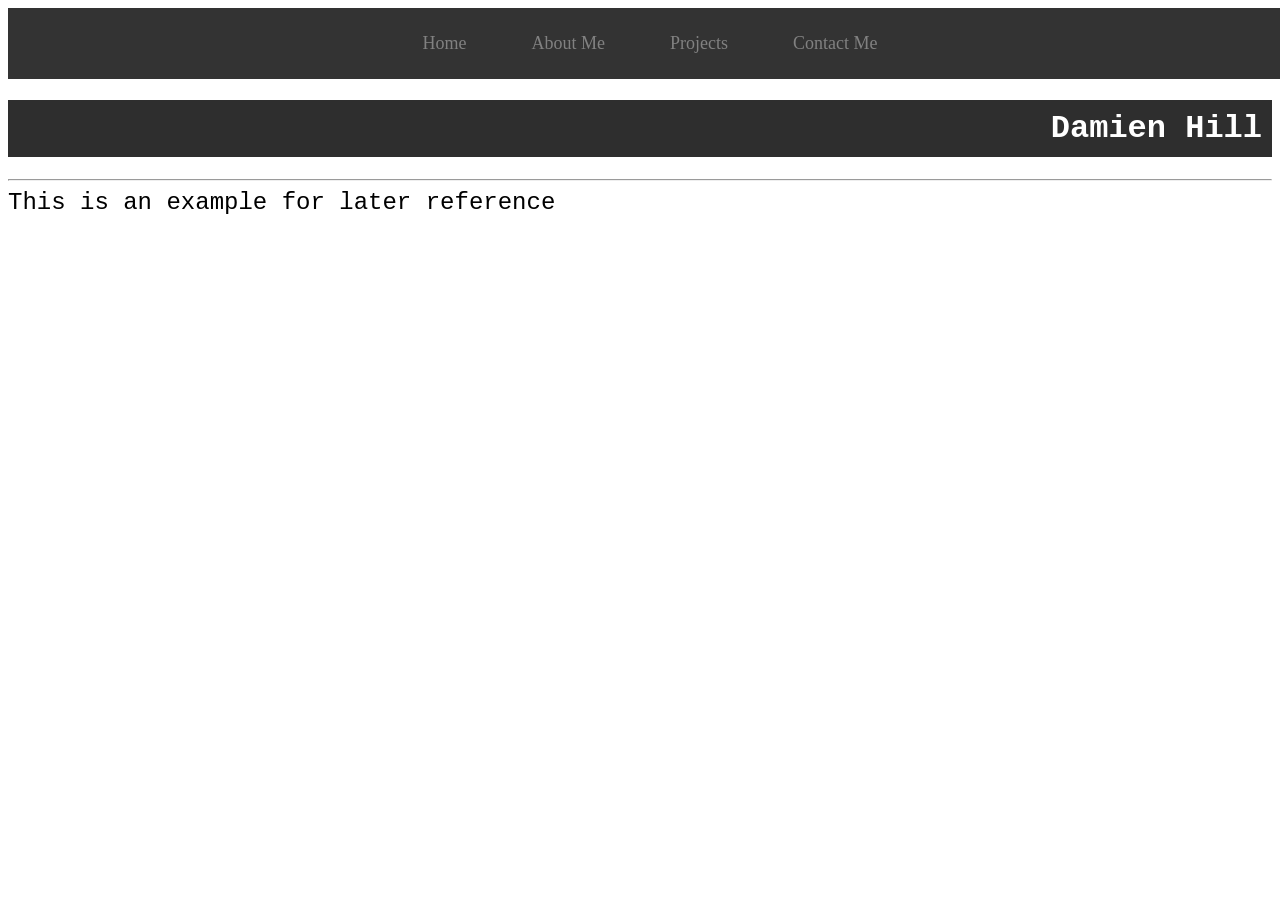
==== Portfolio/index.html @ cffcf5ea "Portfolio Start" ====
<!DOCTYPE html>
<meta charset = "UTF-8">
<html>

<head>
   <link rel="stylesheet" href="css/indexStyle.css">

<title> 
Home | Damien Hill
</title>
<div class="sidebar">
    <a href="index.html">Home</a>
    <a href="resume.html">About Me</a>
    <a href="projects.html">Projects</a>
    <a href="contact.html">Contact Me</a>
</div>

<h1>
    Damien Hill
</h1>

<hr>

<p1>
    This is an example for later reference
</p1>

</head>

<body>



</body>

</html>
---- Portfolio/css/indexStyle.css ----
h1 {
    text-align:right;
    font-size:32px;
    font-family:courier;
    padding: 10px;
    background-color: rgb(46, 46, 46);
    color: white;
}

p1 {
   position: sticky;
   text-align: right; 
   font-size: 24px; 
   font-family: 'Courier New', Courier, monospace;
}

.sidebar {
  display: flex;
  justify-content: center;
  width: 100%;
  gap: 15px;              
  padding: 10px;
  background-color: #333;
  position: sticky;       
  top: 0;
  left: 0;
}

.sidebar a {
  padding: 15px 25px;
  text-decoration: none;
  font-size: 18px;
  color: #818181;
  display: block;   
  transition: 0.3s;  
}

.sidebar a:hover {
  color: #f1f1f1;
  background-color: #555;
}
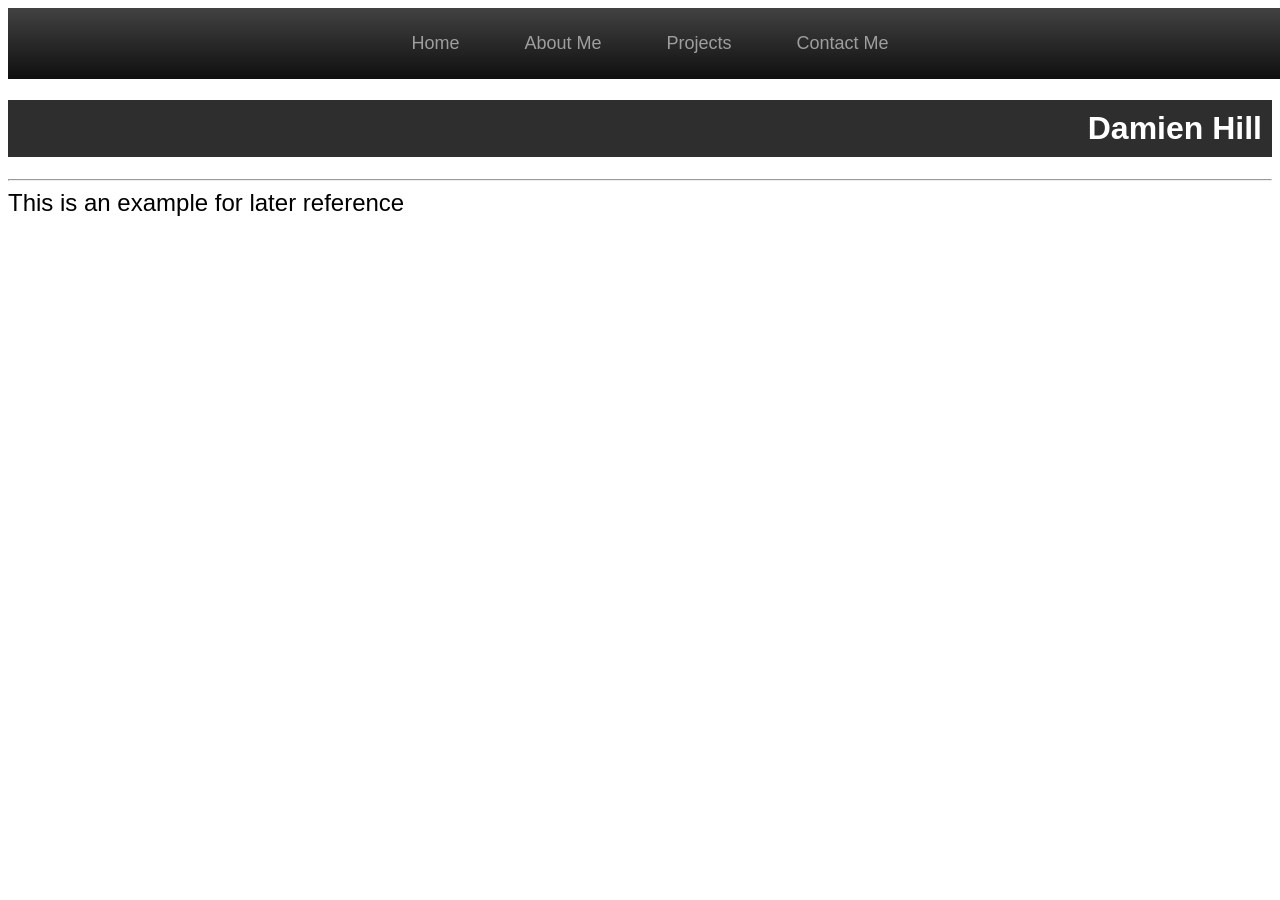
==== commit f5a770a4: "CSS configuring Made buttons transition smoothly for detail" ====
--- a/Portfolio/index.html
+++ b/Portfolio/index.html
@@ -4,7 +4,7 @@
 
 <head>
    <link rel="stylesheet" href="css/indexStyle.css">
-
+   <link rel="icon" href="har.ico">
 <title> 
 Home | Damien Hill
 </title>
--- a/Portfolio/css/indexStyle.css
+++ b/Portfolio/css/indexStyle.css
@@ -1,7 +1,7 @@
 h1 {
     text-align:right;
     font-size:32px;
-    font-family:courier;
+    font-family: 'Gill Sans', 'Gill Sans MT', Calibri, 'Trebuchet MS', sans-serif;
     padding: 10px;
     background-color: rgb(46, 46, 46);
     color: white;
@@ -11,7 +11,7 @@
    position: sticky;
    text-align: right; 
    font-size: 24px; 
-   font-family: 'Courier New', Courier, monospace;
+   font-family: 'Gill Sans', 'Gill Sans MT', Calibri, 'Trebuchet MS', sans-serif;
 }
 
 .sidebar {
@@ -20,7 +20,7 @@
   width: 100%;
   gap: 15px;              
   padding: 10px;
-  background-color: #333;
+  background-image: linear-gradient(rgb(66, 66, 66), rgb(15, 15, 15));
   position: sticky;       
   top: 0;
   left: 0;
@@ -30,12 +30,16 @@
   padding: 15px 25px;
   text-decoration: none;
   font-size: 18px;
-  color: #818181;
-  display: block;   
+  font-family: 'Gill Sans', 'Gill Sans MT', Calibri, 'Trebuchet MS', sans-serif;
+  color: #9e9e9e;
+  display: block;
+  border-radius: 8px;   
   transition: 0.3s;  
 }
 
 .sidebar a:hover {
   color: #f1f1f1;
   background-color: #555;
+  border-radius: 8px;
+  transform: translate(0px, -6px)
 }
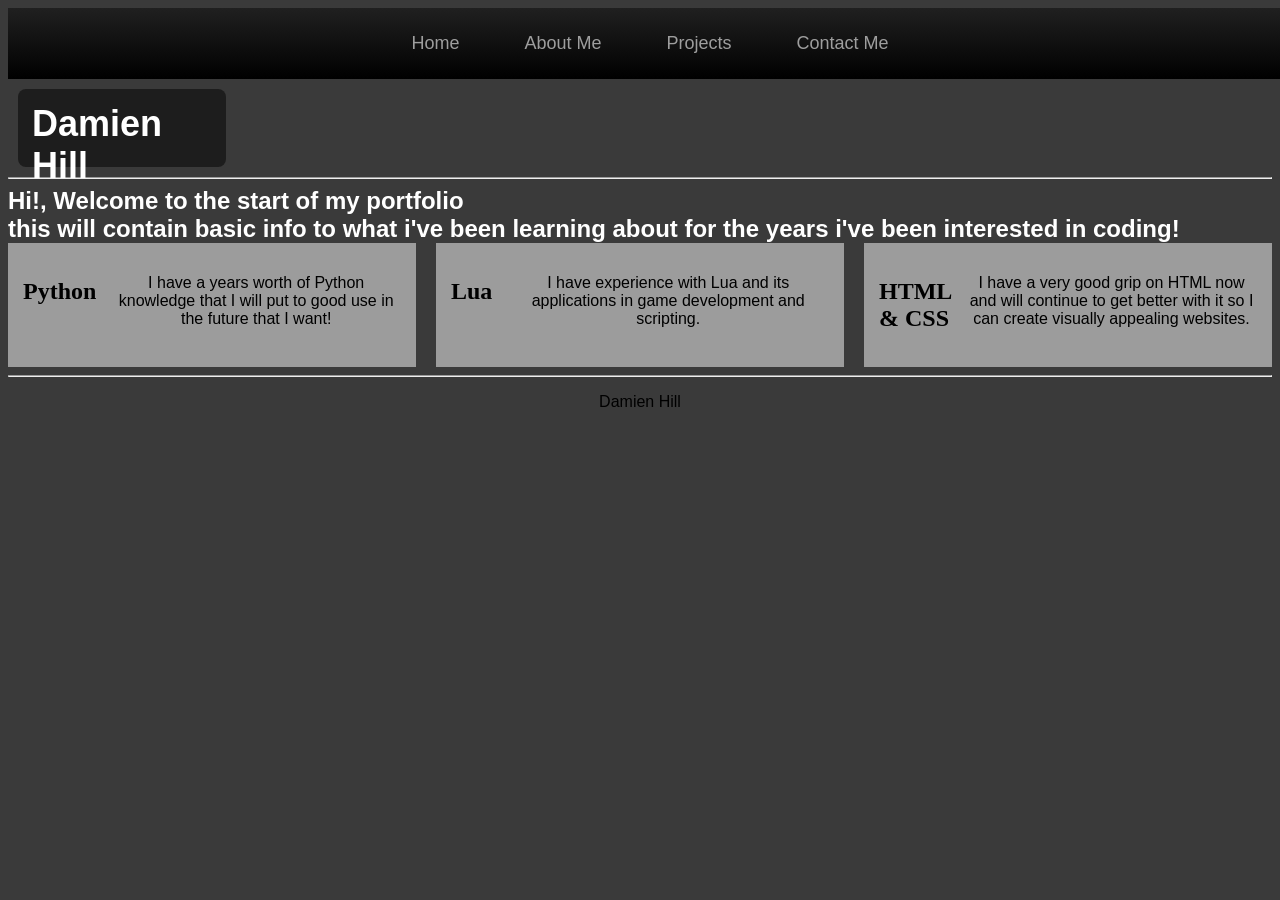
==== commit cb0c9286: "Progress Update #2 - Did more with my CSS and added one for the Projects section  -Added more to Ind" ====
--- a/Portfolio/index.html
+++ b/Portfolio/index.html
@@ -15,16 +15,33 @@
     <a href="contact.html">Contact Me</a>
 </div>
 
-<h1>
+<div class="name-box">
     Damien Hill
-</h1>
+</div>
 
 <hr>
 
 <p1>
-    This is an example for later reference
+    Hi!, Welcome to the start of my portfolio<br>this will contain basic info to what
+    i've been learning about for the years i've been interested in coding!
 </p1>
 
+<div class="skill-boxes">
+    <div class="skill-box">
+        <h2>Python</h2>
+        <p>I have a years worth of Python knowledge that I will put to good use in the future that I want!</p>
+    </div>
+
+    <div class="skill-box">
+        <h2>Lua</h2>
+        <p>I have experience with Lua and its applications in game development and scripting.</p>
+    </div>
+
+    <div class="skill-box">
+        <h2>HTML & CSS</h2>
+        <p>I have a very good grip on HTML now and will continue to get better with it so I can create visually appealing websites.</p>
+    </div>
+</div>
 </head>
 
 <body>
@@ -33,4 +50,9 @@
 
 </body>
 
+<hr>
+<p>
+    Damien Hill
+</p>
+
 </html>
--- a/Portfolio/css/indexStyle.css
+++ b/Portfolio/css/indexStyle.css
@@ -1,17 +1,36 @@
-h1 {
-    text-align:right;
-    font-size:32px;
-    font-family: 'Gill Sans', 'Gill Sans MT', Calibri, 'Trebuchet MS', sans-serif;
-    padding: 10px;
-    background-color: rgb(46, 46, 46);
-    color: white;
+body {
+  background-color: rgb(58, 58, 58);
+}
+
+.name-box {
+  display: flex;
+  justify-content: left;
+  width: 180px;
+  height: 50px;
+  background-color: rgb(29, 29, 29);
+  border: white;
+  font-weight: bold;
+  border-radius: 8px;
+  padding: 14px;
+  margin: 10px;
+  color: rgb(255, 255, 255);
+  font-size: 36px;
+  font-family: 'Gill Sans', 'Gill Sans MT', Calibri, 'Trebuchet MS', sans-serif;
 }
 
 p1 {
    position: sticky;
    text-align: right; 
    font-size: 24px; 
-   font-family: 'Gill Sans', 'Gill Sans MT', Calibri, 'Trebuchet MS', sans-serif;
+   font-family:'Segoe UI', Tahoma, Geneva, Verdana, sans-serif;
+   font-weight: bold;
+   color: #ffffff;
+}
+
+p {
+  text-align: center;
+  font-size: 16px;
+  font-family: 'Gill Sans', 'Gill Sans MT', Calibri, 'Trebuchet MS', sans-serif;
 }
 
 .sidebar {
@@ -20,7 +39,7 @@
   width: 100%;
   gap: 15px;              
   padding: 10px;
-  background-image: linear-gradient(rgb(66, 66, 66), rgb(15, 15, 15));
+  background-image: linear-gradient(rgb(32, 32, 32), black);
   position: sticky;       
   top: 0;
   left: 0;
@@ -41,5 +60,32 @@
   color: #f1f1f1;
   background-color: #555;
   border-radius: 8px;
-  transform: translate(0px, -6px)
+  transform: translate(0px, -6px);
+  box-shadow:0px 8px #3d3d3d;
+}
+.skill-boxes {
+  display: flex;
+  gap: 20px;
+}
+
+.skill-box {
+  display: flex;
+  justify-content: left;
+  width: 50%;
+  gap: 15px;              
+  padding: 15px;
+  background-color: rgb(156, 156, 156);
+  position: sticky;
+  top: 0;
+  left: 0;
+}
+
+.skill-box a {
+  padding: 10px 20px;
+  font-size: 18px;
+  font-family: 'Gill Sans', 'Gill Sans MT', Calibri, 'Trebuchet MS', sans-serif;
+  color: #9e9e9e;
+  display: block;
+  border-radius: 8px;
+  transition: 0.3s;
 }
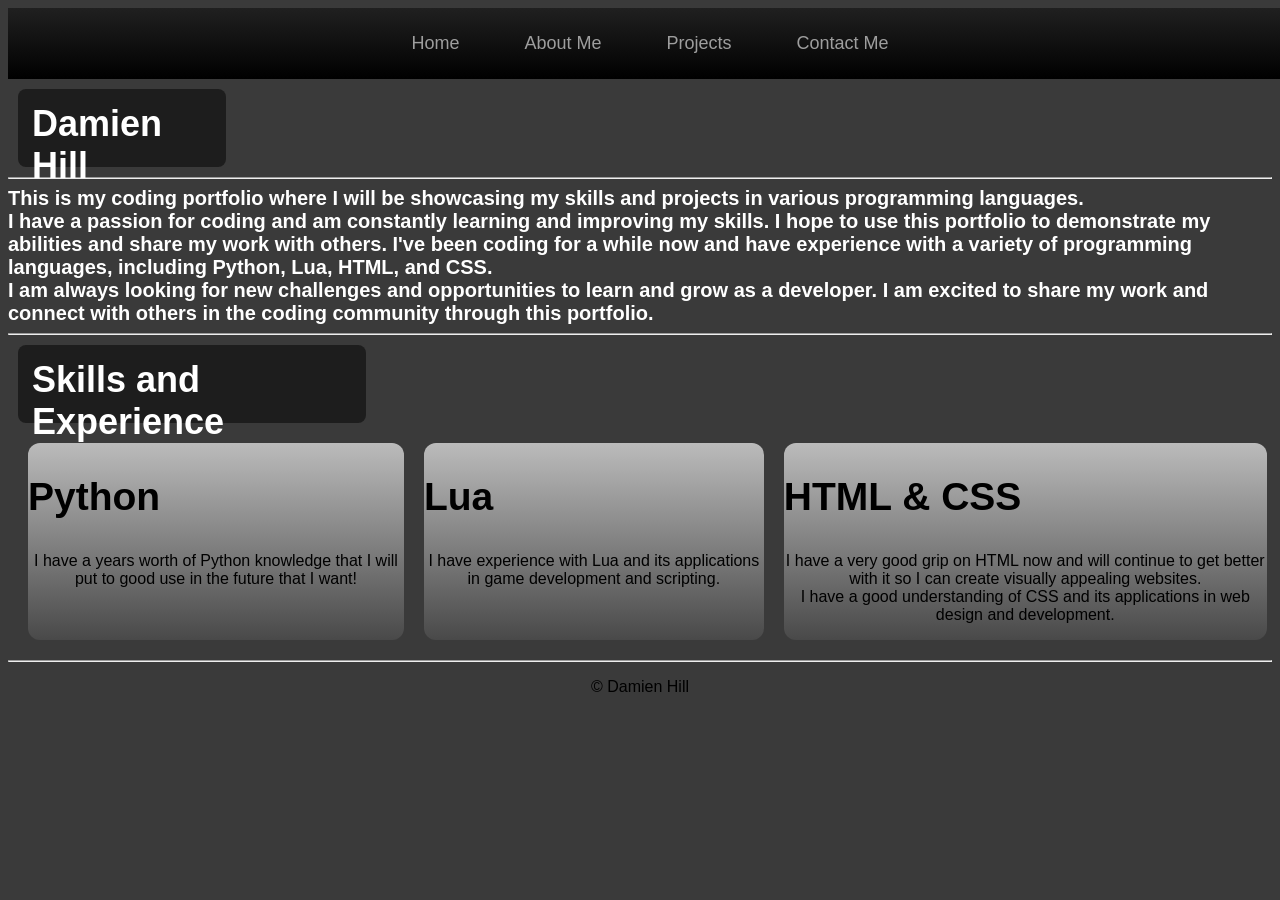
==== commit 59a07bc8: "Progress Update #3 -Did some more stuff to indexStyle.css  -Added resumeStyle.css  -Added a layout f" ====
--- a/Portfolio/index.html
+++ b/Portfolio/index.html
@@ -15,6 +15,7 @@
     <a href="contact.html">Contact Me</a>
 </div>
 
+
 <div class="name-box">
     Damien Hill
 </div>
@@ -22,9 +23,15 @@
 <hr>
 
 <p1>
-    Hi!, Welcome to the start of my portfolio<br>this will contain basic info to what
-    i've been learning about for the years i've been interested in coding!
+    This is my coding portfolio where I will be showcasing my skills and projects in various programming languages.<br> I have a passion for coding and am constantly learning and improving my skills. I hope to use this portfolio to demonstrate my abilities and share my work with others.
+    I've been coding for a while now and have experience with a variety of programming languages, including Python, Lua, HTML, and CSS.<br> I am always looking for new challenges and opportunities to learn and grow as a developer. I am excited to share my work and connect with others in the coding community through this portfolio.
 </p1>
+
+<hr>
+
+<div class="experi-box">
+    Skills and Experience
+</div>
 
 <div class="skill-boxes">
     <div class="skill-box">
@@ -39,7 +46,10 @@
 
     <div class="skill-box">
         <h2>HTML & CSS</h2>
-        <p>I have a very good grip on HTML now and will continue to get better with it so I can create visually appealing websites.</p>
+        <p>I have a very good grip on HTML now and will continue to get better with it so I can create visually appealing websites.
+            <br>
+            I have a good understanding of CSS and its applications in web design and development.
+        </p>
     </div>
 </div>
 </head>
@@ -52,7 +62,7 @@
 
 <hr>
 <p>
-    Damien Hill
+    © Damien Hill
 </p>
 
 </html>
--- a/Portfolio/css/indexStyle.css
+++ b/Portfolio/css/indexStyle.css
@@ -18,10 +18,26 @@
   font-family: 'Gill Sans', 'Gill Sans MT', Calibri, 'Trebuchet MS', sans-serif;
 }
 
+.experi-box {
+  display: flex;
+  justify-content: left;
+  width: 320px;
+  height: 50px;
+  background-color: rgb(29, 29, 29);
+  border: white;
+  font-weight: bold;
+  border-radius: 8px;
+  padding: 14px;
+  margin: 10px;
+  color: rgb(255, 255, 255);
+  font-size: 36px;
+  font-family: 'Gill Sans', 'Gill Sans MT', Calibri, 'Trebuchet MS', sans-serif;
+}
+
 p1 {
    position: sticky;
    text-align: right; 
-   font-size: 24px; 
+   font-size: 20px; 
    font-family:'Segoe UI', Tahoma, Geneva, Verdana, sans-serif;
    font-weight: bold;
    color: #ffffff;
@@ -65,27 +81,21 @@
 }
 .skill-boxes {
   display: flex;
+  width: 98%;
   gap: 20px;
+  margin: 20px;
 }
 
 .skill-box {
-  display: flex;
-  justify-content: left;
-  width: 50%;
-  gap: 15px;              
-  padding: 15px;
-  background-color: rgb(156, 156, 156);
-  position: sticky;
-  top: 0;
-  left: 0;
+    border-radius: 12px;
+    transition: transform 0.3s, box-shadow 0.3s ease;
+    cursor: pointer;
+    background-image: linear-gradient(rgb(187, 187, 187), rgb(73, 73, 73));
+    font-size: 26px;
+    font-family: 'Gill Sans', 'Gill Sans MT', Calibri, 'Trebuchet MS', sans-serif;
 }
 
-.skill-box a {
-  padding: 10px 20px;
-  font-size: 18px;
-  font-family: 'Gill Sans', 'Gill Sans MT', Calibri, 'Trebuchet MS', sans-serif;
-  color: #9e9e9e;
-  display: block;
-  border-radius: 8px;
-  transition: 0.3s;
+.skill-box:hover {
+    transform: translateY(-8px);
+    box-shadow: 0 12px 24px rgba(179, 179, 179, 0.75);
 }
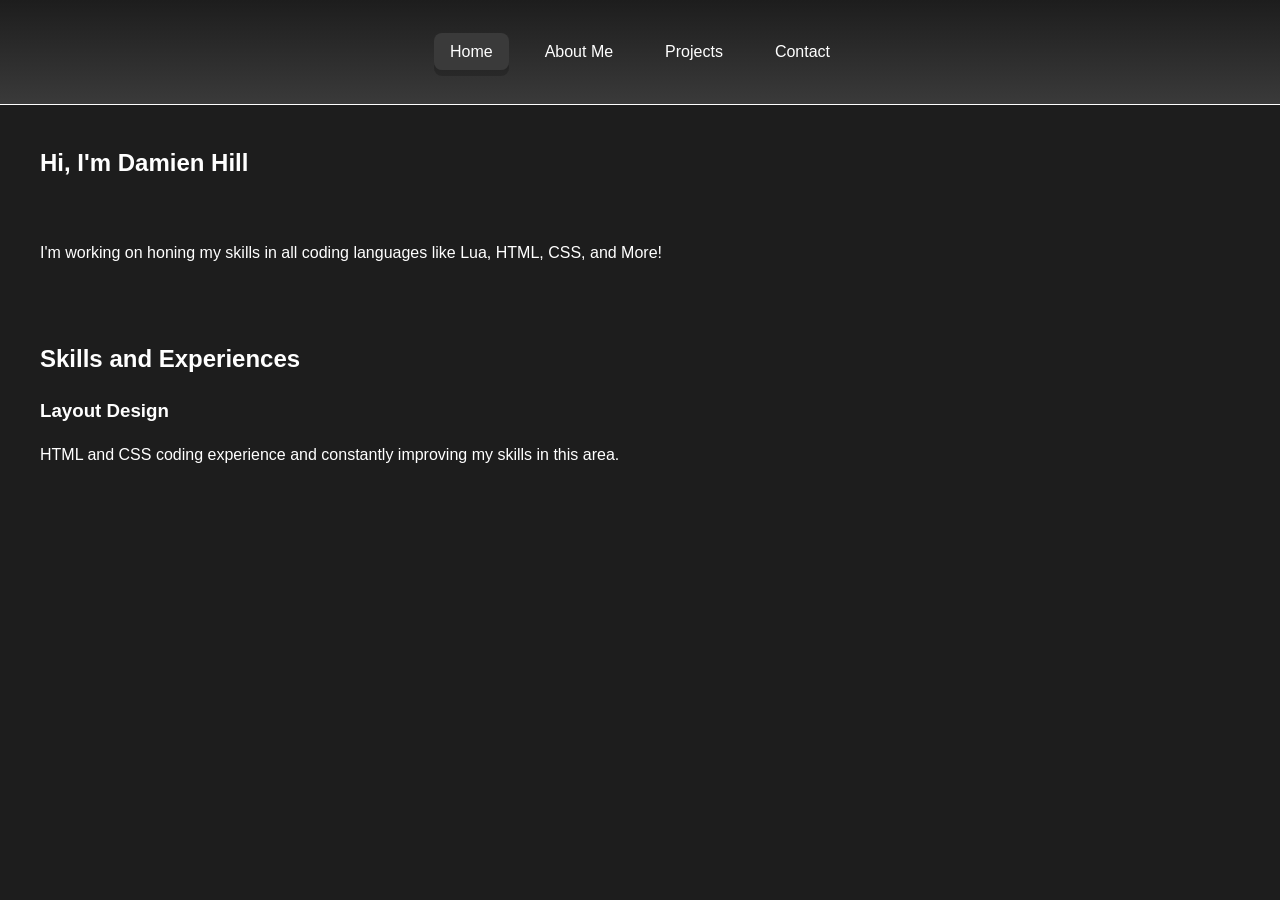
==== commit ecf0e7ec: "Progress Update #4 - removed projectStyle.css, resumeStyle.css  -changed indexStyle.css to style.css" ====
--- a/Portfolio/index.html
+++ b/Portfolio/index.html
@@ -1,68 +1,50 @@
 <!DOCTYPE html>
-<meta charset = "UTF-8">
 <html>
-
 <head>
-   <link rel="stylesheet" href="css/indexStyle.css">
+    <meta charset = "UTF-8">
+   <link rel="stylesheet" href="css/style.css">
    <link rel="icon" href="har.ico">
-<title> 
-Home | Damien Hill
-</title>
-<div class="sidebar">
-    <a href="index.html">Home</a>
-    <a href="resume.html">About Me</a>
-    <a href="projects.html">Projects</a>
-    <a href="contact.html">Contact Me</a>
-</div>
-
-
-<div class="name-box">
-    Damien Hill
-</div>
-
-<hr>
-
-<p1>
-    This is my coding portfolio where I will be showcasing my skills and projects in various programming languages.<br> I have a passion for coding and am constantly learning and improving my skills. I hope to use this portfolio to demonstrate my abilities and share my work with others.
-    I've been coding for a while now and have experience with a variety of programming languages, including Python, Lua, HTML, and CSS.<br> I am always looking for new challenges and opportunities to learn and grow as a developer. I am excited to share my work and connect with others in the coding community through this portfolio.
-</p1>
-
-<hr>
-
-<div class="experi-box">
-    Skills and Experience
-</div>
-
-<div class="skill-boxes">
-    <div class="skill-box">
-        <h2>Python</h2>
-        <p>I have a years worth of Python knowledge that I will put to good use in the future that I want!</p>
-    </div>
-
-    <div class="skill-box">
-        <h2>Lua</h2>
-        <p>I have experience with Lua and its applications in game development and scripting.</p>
-    </div>
-
-    <div class="skill-box">
-        <h2>HTML & CSS</h2>
-        <p>I have a very good grip on HTML now and will continue to get better with it so I can create visually appealing websites.
-            <br>
-            I have a good understanding of CSS and its applications in web design and development.
-        </p>
-    </div>
-</div>
+   <title> Home | Damien Hill</title>
 </head>
 
 <body>
+  <header class="site-header">
+    <div class="container header-inner">
+      
+      <input type="checkbox" id="nav-toggle" class="nav-toggle" aria-label="Open navigation">
+      <label for="nav-toggle" class="nav-toggle-label" aria-hidden="true">☰</label>
+      
+      <nav class="site-nav">
+        <ul class="nav-list">
+          <li><a class="active" href="index.html">Home</a></li>
+          <li><a href="resume.html">About Me</a></li>
+          <li><a href="projects.html">Projects</a></li>
+          <li><a href="contact.html">Contact</a></li>
+        </ul>
+      </nav>
+    </div>
+  </header>
 
-
-
+  <main id="main">
+    <section class="main container">
+        <div class = "main grid">
+            <div class="main-text">
+                <h1> Hi, I'm Damien Hill</h1>
+                <br>
+                <p class="basicinfo">I'm working on honing my skills in all coding languages like Lua, HTML, CSS, and More!</p>
+            </div>
+        </div>
+    </section>
+ 
+  <section class="container">
+    <h2>Skills and Experiences</h2>
+    <div class="skills-grid">
+        <article class="card">
+            <h3>Layout Design</h3>
+            <p>HTML and CSS coding experience and constantly improving my skills in this area.</p>
+        </article>
+    </div>
+  </section>
+ </main>
 </body>
-
-<hr>
-<p>
-    © Damien Hill
-</p>
-
 </html>
--- a/Portfolio/css/style.css
+++ b/Portfolio/css/style.css
@@ -0,0 +1,105 @@
+:root {
+  --primary-color: rgb(29, 29, 29);
+  --accent-color: rgb(58, 58, 58);
+  --text: rgb(255, 255, 255);
+  --bg: rgb(29, 29, 29);
+  --card: rgb(32, 32, 32);
+  --radius: 8px;
+  --font: 'Gill Sans', 'Gill Sans MT', Calibri, 'Trebuchet MS', sans-serif;
+}
+
+body {
+  margin: 0;
+  font-family: var(--font);
+  background: var(--bg);
+  color: var(--text);
+  line-height: 1.5;
+}
+
+img {
+  max-width: 100%;
+  border-radius: var(--radius);
+}
+
+.container {
+  max-width: 1200px;
+  margin: 0 auto;
+  text-align: left;
+  padding: 20px;
+}
+
+.site-header {
+  position: sticky;
+  top: 0;
+  background-image: linear-gradient(var(--primary-color), var(--accent-color));
+  text-align: center;
+  padding: 20px 20px;
+  border-bottom: 1px solid white;
+  z-index: 10;
+}
+
+.header-inner {
+  display: flex;
+  justify-content: center;
+  align-items: center;
+}
+
+.site-nav {
+  display: flex;
+}
+.nav-list {
+  list-style: none;
+  display: flex;
+  gap: 20px;
+  padding: 0;
+  margin: 0;
+}
+
+.nav-list a {
+  color: var(--text);
+  text-decoration: none;
+  padding: 10px 16px;
+  transition: 0.3s;
+  border-radius: var(--radius);
+  cursor: pointer;
+}
+
+.nav-list a:hover,
+.nav-list a.active {
+  background: var(--accent-color);
+  transform: translateY(6px);
+  box-shadow: 0px 6px rgba(0, 0, 0, 0.2);
+}
+
+.nav-toggle {
+  display: none;
+}
+
+.nav-toggle-label {
+  display: none;
+  font-size: 16px;
+  cursor: pointer;
+  color: var(--text);
+}
+
+@media (max-width: 800px) {
+  .nav-toggle-label {
+    display: block;
+  }
+
+  .nav-list {
+    position: absolute;
+    right: 1rem;
+    top: 60px;
+    background: rgba(10, 15, 30, 0.85);
+    padding: 1rem;
+    border-radius: 10px;
+    flex-direction: column;
+    display: none;
+  }
+
+
+  .nav-toggle:checked ~ .site-nav .nav-list {
+    display: flex;
+  }
+}
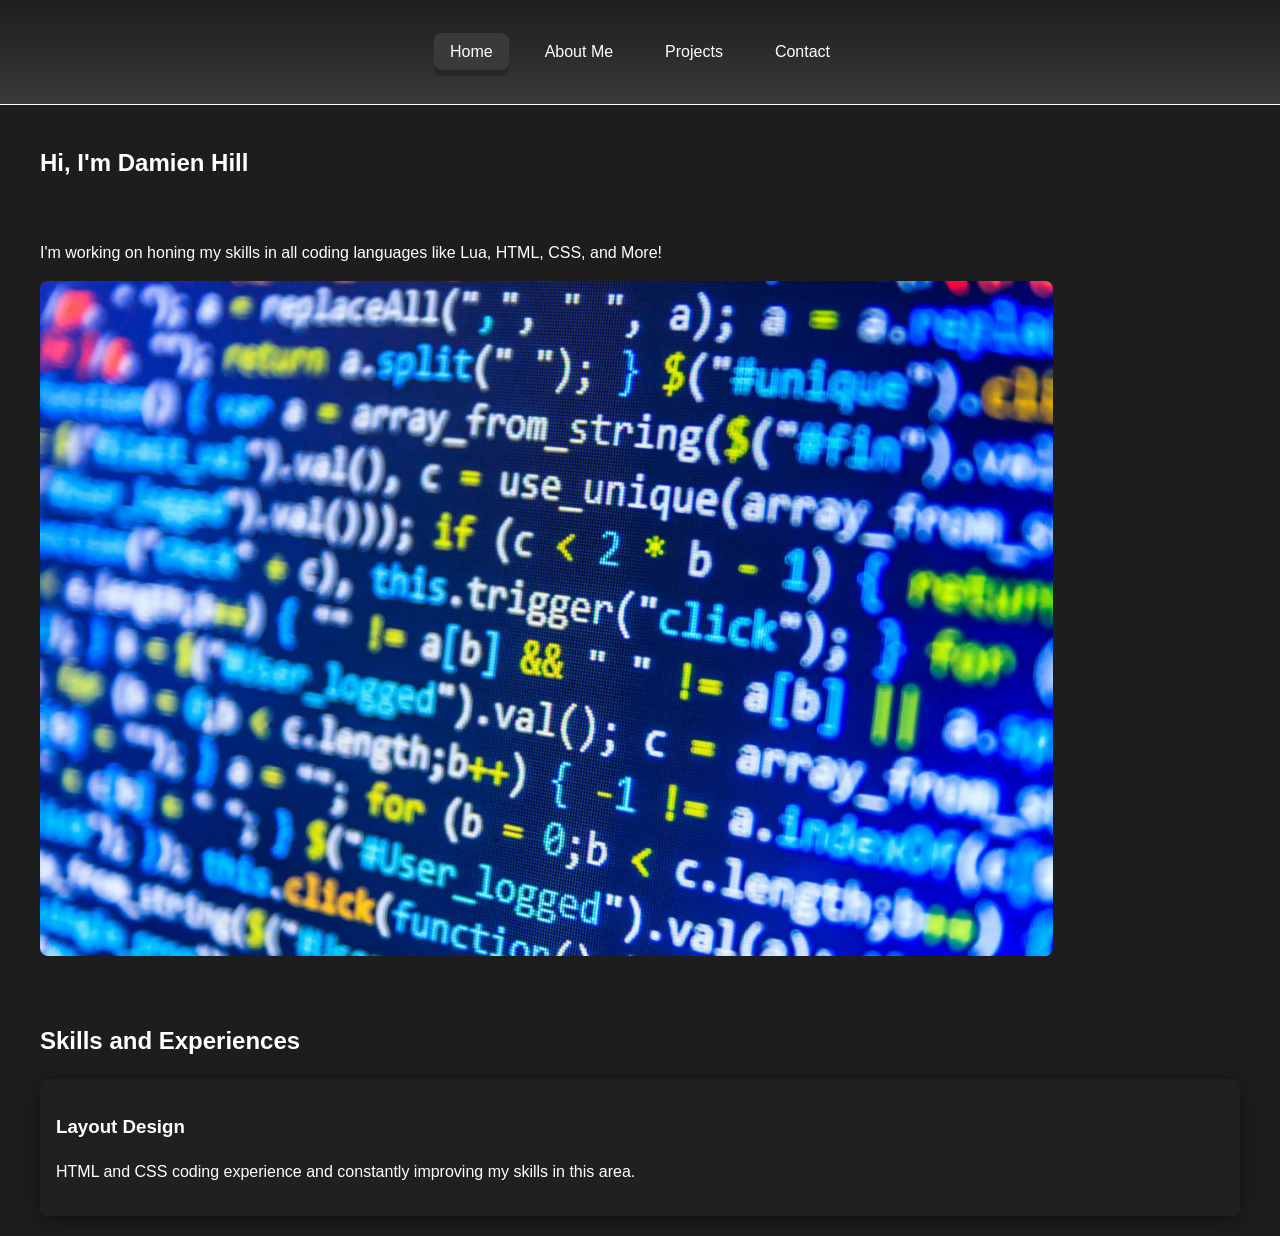
==== commit 6c8d3299: "Progress Update #5 Changed style.css  Changed index.html" ====
--- a/Portfolio/index.html
+++ b/Portfolio/index.html
@@ -34,6 +34,10 @@
                 <p class="basicinfo">I'm working on honing my skills in all coding languages like Lua, HTML, CSS, and More!</p>
             </div>
         </div>
+
+        <div class="main-image">
+            <img src="images/code-front.png" alt="Coding Image">
+        </div>
     </section>
  
   <section class="container">
--- a/Portfolio/css/style.css
+++ b/Portfolio/css/style.css
@@ -102,4 +102,32 @@
   .nav-toggle:checked ~ .site-nav .nav-list {
     display: flex;
   }
-}+}
+
+.main-grid {
+  display: grid;
+  grid-template-columns: 1fr 400px;
+  gap: 2rem;
+  align-items: left;
+}
+
+.skills-grid,
+.project-grid {
+  display: grid;
+  grid-template-columns: repeat(auto-fit,minmax(260px,1fr));
+  gap: 1.3rem;
+}
+
+.card,
+.project-card {
+  background: var(--card);
+  padding: 1rem;
+  border-radius: var(--radius);
+  transition: 0.25s;
+  box-shadow: 0 5px 20px rgba(0,0,0,0.4);
+}
+.card:hover,
+.project-card:hover {
+  transform: translateY(-5px);
+}
+
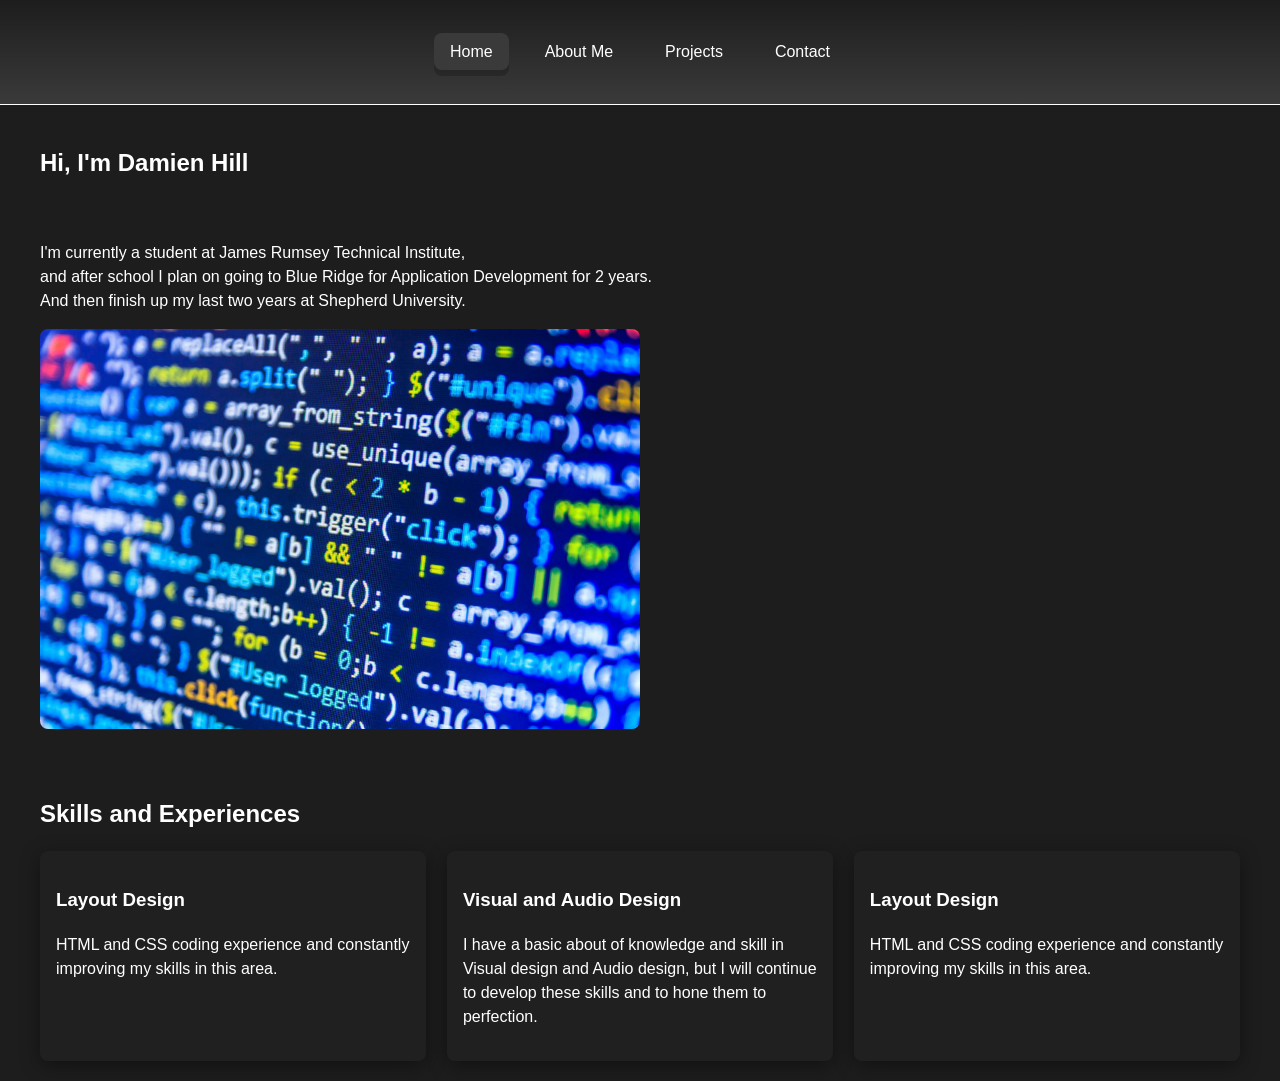
==== commit 50479579: "Update Progress #6 -Made a lot of Progress on this today" ====
--- a/Portfolio/index.html
+++ b/Portfolio/index.html
@@ -31,7 +31,7 @@
             <div class="main-text">
                 <h1> Hi, I'm Damien Hill</h1>
                 <br>
-                <p class="basicinfo">I'm working on honing my skills in all coding languages like Lua, HTML, CSS, and More!</p>
+                <p class="basicinfo">I'm currently a student at James Rumsey Technical Institute,<br> and after school I plan on going to Blue Ridge for Application Development for 2 years.<br> And then finish up my last two years at Shepherd University.</p>
             </div>
         </div>
 
@@ -47,6 +47,16 @@
             <h3>Layout Design</h3>
             <p>HTML and CSS coding experience and constantly improving my skills in this area.</p>
         </article>
+
+        <article class="card">
+            <h3>Visual and Audio Design</h3>
+            <p>I have a basic about of knowledge and skill in Visual design and Audio design, but I will continue to develop these skills and to hone them to perfection.</p>
+        </article>
+
+        <article class="card">
+            <h3>Layout Design</h3>
+            <p>HTML and CSS coding experience and constantly improving my skills in this area.</p>
+        </article>
     </div>
   </section>
  </main>
--- a/Portfolio/css/style.css
+++ b/Portfolio/css/style.css
@@ -111,6 +111,24 @@
   align-items: left;
 }
 
+.main-image {
+  width: 50%;
+  border-radius: var(--radius);
+}
+
+.contact-me-form {
+  display: grid;
+  gap: 1.5rem;
+}
+.contact-me-form input,
+.contact-me-form textarea {
+  background: var(--card);
+  border: 1px solid rgba(255,255,255,0.05);
+  border-radius: 8px;
+  padding: 0.7rem;
+  color: rgb(255, 255, 255);
+}
+
 .skills-grid,
 .project-grid {
   display: grid;
@@ -122,6 +140,7 @@
 .project-card {
   background: var(--card);
   padding: 1rem;
+  cursor: pointer;
   border-radius: var(--radius);
   transition: 0.25s;
   box-shadow: 0 5px 20px rgba(0,0,0,0.4);
@@ -131,3 +150,21 @@
   transform: translateY(-5px);
 }
 
+.btn {
+  text-decoration: none;
+  padding: 0.7rem 1rem;
+  border-radius: 10px;
+  display: inline-block;
+  font-weight: 600;
+  transition: 0.2s;
+}
+
+.primary {
+  background: linear-gradient(90deg, var(--primary-color), #a1a1a1);
+  color: white;
+}
+.primary:hover {
+  transform: translateY(-3px);
+  box-shadow: var(--accent-color);
+}
+
